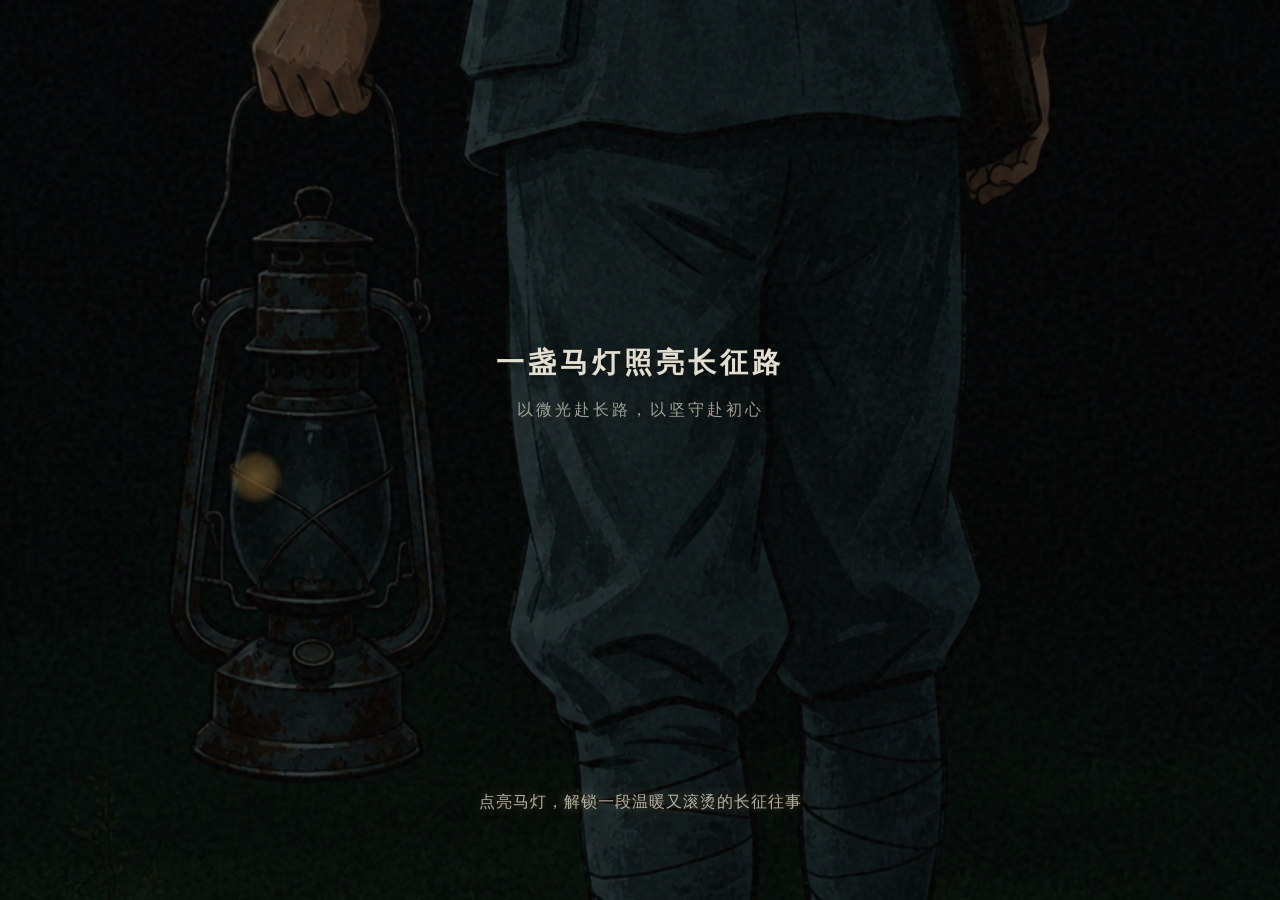
==== index.html @ 795fe8a6 "Update index.html" ====
<!DOCTYPE html>
<html lang="zh-CN">
<head>
    <meta charset="UTF-8">
    <meta name="viewport" content="width=device-width, initial-scale=1.0, maximum-scale=1.0, user-scalable=no">
    <title>一盏马灯照亮长征路</title>
    <link rel="stylesheet" href="css/base.css">
    <link rel="stylesheet" href="css/scene1.css">
    <link rel="stylesheet" href="css/scene2.css">
    <link rel="stylesheet" href="css/scene3.css">
    <link rel="stylesheet" href="css/scene4.css">
    <link rel="stylesheet" href="css/scene5.css">
    <link rel="stylesheet" href="css/scene6.css">
    <link rel="stylesheet" href="css/scene7.css">
    <link rel="stylesheet" href="css/scene8.css">
</head>
<body>
    <div class="texture-overlay"></div>

    <!-- 背景音乐：从第二幕到第七幕 -->
    <audio id="bgm" loop preload="auto">
        <source src="assets/audio/bgm.mp3" type="audio/mpeg">
    </audio>

    <!-- 第一幕：封面 -->
    <div id="scene1" class="scene">
        <div class="text-content">
            <h1 class="main-title">一盏马灯照亮长征路</h1>
            <p class="sub-title">以微光赴长路，以坚守赴初心</p>
        </div>
        <div id="hit-area">
            <div class="lantern-core"></div>
            <div class="glow-effect"></div>
        </div>
        <div class="bottom-area">
            <p class="hint-text">点亮马灯，解锁一段温暖又滚烫的长征往事</p>
            <div id="progress-container">
                <div id="progress-bar"></div>
            </div>
        </div>
        <div class="swipe-hint" id="swipe-1">👆 上滑继续</div>
    </div>
    
    <!-- 第二幕：绝境征途 -->
    <div id="scene2" class="scene">
        <div id="dark-overlay"></div>
        <div id="bg-image-container"></div>
        <canvas id="fog-canvas"></canvas>
        <canvas id="water-drops"></canvas>
        
        <div id="text-content">
            <p class="text-line" data-delay="0">八十多年前，我行走在长征路上。</p>
            <p class="text-line" data-delay="800">脚下没有平坦大道，眼前没有明亮灯火，只有无边黑夜、刺骨寒风，还有藏在暗处的沼泽与泥泞。</p>
            <p class="text-line" data-delay="1600">黑夜于我而言，不只是漆黑，更是步步未知的生死考验。</p>
            <p class="text-line" data-delay="2400">我不是什么传奇英雄，只是心怀信仰的普通年轻战士，</p>
            <p class="text-line" data-delay="3200">而照亮我和同伴前路的，只有手里这盏锈迹斑斑的小小马灯。</p>
        </div>
        
        <div id="guide-text">👆 轻扫拨开浓雾，探寻未知前路</div>
        
        <div id="dialogue-box">
            <div>草地处处藏险，多探明一寸前路，队伍便多一分平安。</div>
        </div>
        
        <div id="fog-progress"><div id="fog-progress-bar"></div></div>
        <div id="clear-percent">已探明: 0%</div>
        <div class="swipe-hint" id="swipe-2">👆 上滑继续征途</div>
    </div>
    
    <!-- 第三幕：风雨护灯 -->
    <div id="scene3" class="scene">
        <div id="bg-3-1" class="bg-image-scene3"></div>
        <canvas id="water-drops-scene3"></canvas>
        
        <div id="text-content-3">
            <p class="content-text-3">
                雨倾盆，泥水漫路，夜色漆黑无光。战友皆身心俱疲，我俯身紧护马灯。油灯老旧、煤油稀缺，一旦灯火熄灭，队伍便会困于暗夜泥泞。寒风刺骨，身心承压，唯有守住微光，方能继续前行。
            </p>
        </div>
        
        <div id="dialogue-quote-3">
            <p class="quote-text-3">风再大、雨再冷，只要马灯不灭，我们的心就不能乱、脚步就不能停。</p>
        </div>
        
        <div id="hint-text-3">放平手机，保持平稳</div>
        <div class="swipe-hint" id="swipe-3">👆 上滑翻页</div>
    </div>
    
    <!-- 第四幕：托举马灯 -->
    <div id="scene4" class="scene">
        <div id="bg-container-4">
            <div id="bg-4-1" class="bg-image-4"></div>
            <div id="bg-4-2" class="bg-image-4"></div>
            <div id="bg-4-3" class="bg-image-4"></div>
            <div id="bg-4-4" class="bg-image-4"></div>
        </div>

        <!-- 残余细雨层 - 承接第三幕 -->
        <div id="rain-container-4"></div>

        <!-- 马灯拖拽区域 -->
        <div id="lantern-drag-area">
            <div id="lantern-4">
                <div class="lantern-core-4"></div>
                <div class="lantern-glow-4"></div>
            </div>
        </div>

        <!-- 竖向进度条 -->
        <div id="progress-container-4">
            <div id="progress-fill-4"></div>
        </div>

        <div id="guide-text-4">向上拖动马灯，奋力托举微光</div>

        <div id="dialogue-box-4">
            <div>守住灯火，便是守住前行的希望。</div>
        </div>
        <div class="swipe-hint" id="swipe-4">👆 上滑继续</div>
    </div>
    
    <!-- 第五幕：对话场景 -->
    <div id="scene5" class="scene">
        <div id="bg-layer-5"></div>
        <div id="bg-layer-5-after"></div>
        <div id="click-hint-5">点击继续对话</div>
        
        <div id="dialogue-area-1" class="dialogue-bubble right">
            <div class="bubble-text">"我实在走不动了，你们别管我，先走吧……"</div>
        </div>
        <div id="dialogue-area-1b" class="dialogue-bubble left">
            <div class="bubble-text">"别瞎说，我们是战友，哪能丢下你！"</div>
        </div>
        <div id="dialogue-area-2" class="dialogue-bubble right">
            <div class="bubble-text">"我这身子，怕是撑不到天亮了……"</div>
        </div>
        <div id="dialogue-area-2b" class="dialogue-bubble left">
            <div class="bubble-text">"有我在，灯还亮着，咱们一起走，绝不落下你！"</div>
        </div>
        <div class="swipe-hint" id="swipe-5">👆 上滑继续</div>
    </div>
    
    <!-- 第六幕：陀螺仪寻路 -->
    <div id="scene6" class="scene">
        <!-- 左右岔路背景层 -->
        <!-- 初始显示 6-1.png -->
        <div id="bg-6-initial" class="bg-image-6"></div>
        <!-- 向左倾斜显示 6-3.png -->
        <div id="bg-6-left" class="bg-image-6"></div>
        <!-- 向右倾斜显示 6-2.png -->
        <div id="bg-6-right" class="bg-image-6"></div>
        <!-- 路线确认后自动播放 6-4.png 6-5.png 6-6.png -->
        <div id="bg-6-seq1" class="bg-image-6"></div>
        <div id="bg-6-seq2" class="bg-image-6"></div>
        <div id="bg-6-seq3" class="bg-image-6"></div>

        <!-- 手部马灯联动单元：1111.png -->
        <div class="hand-lantern-6" id="hand-lantern-6">
            <img src="assets/images/1111.png" alt="手部马灯" class="hand-lantern-img-6">
        </div>

        <!-- 多层迷雾遮罩 - 左右不同浓度 -->
        <div id="fog-left"></div>
        <div id="fog-right"></div>
        <div id="fog-center"></div>

        <!-- 方向指示器 -->
        <div id="direction-indicator">
            <div class="direction-arrow">→</div>
            <div class="direction-text">向右探寻</div>
        </div>

        <!-- 状态提示 -->
        <div id="gyro-status">
            <div class="status-text">左右倾斜手机探寻前路</div>
        </div>

        <!-- 引导提示 -->
        <div id="gyro-guide">
            <div class="guide-hint">左右倾斜手机寻找正确道路</div>
        </div>

        <!-- 台词弹窗 -->
        <div id="dialogue-box-6">
            <div class="dialogue-text-6">一步一痕踏泥泞，终见微光破长夜。</div>
        </div>
        <div class="swipe-hint" id="swipe-6">👆 上滑继续</div>
    </div>
    
    <!-- 第七幕：灯火相传 -->
    <div id="scene7" class="scene">
        <div id="bg-7-1" class="bg-image-7"></div>
        <div id="bg-7-2" class="bg-image-7"></div>
        <div id="bg-7-3" class="bg-image-7"></div>
        <div id="lantern-glow-7"></div>
        <div id="click-area-7"></div>
        <div id="click-hint-7">点击屏幕，点燃传承之火</div>
        
        <div id="dialogue-box-7">
            <div class="dialogue-text-7">一盏马灯，照亮了来时的路；<br>万千灯火，正照亮我们前行的方向。</div>
        </div>
    </div>
    
    <!-- 第八幕：马灯人设盲盒 -->
    <div id="scene8" class="scene">
        <div class="bg-image-8"></div>
        <div class="bg-overlay-8"></div>
        
        <div class="glass-modal active" id="introModal">
            <div class="glass-content">
                <div class="intro-icon">
                    <img src="assets/images/8-11.png" alt="马灯">
                </div>
                <div class="glass-title">马灯人设解锁</div>
                <div class="glass-divider"></div>
                <div class="glass-desc">
                    穿越百年时光，寻找你的长征精神化身<br>
                    每一盏马灯，都照亮一种独特的人格光芒
                </div>
                <button class="blindbox-btn" onclick="openBlindbox()">
                    开启我的马灯人设盲盒
                </button>
            </div>
        </div>
        
        <div class="loading-overlay-8" id="loadingOverlay">
            <div class="loading-sketch">
                <img src="assets/images/2.png" alt="马灯">
            </div>
            <div class="loading-text">正在寻找你的精神化身...</div>
        </div>
        
        <div class="result-modal" id="resultModal">
            <button class="close-result" onclick="closeResult()">×</button>
            <div class="result-content">
                <div class="character-avatar" id="characterAvatar"><img src="" alt="人设"></div>
                <div class="poster-card" id="posterCard">
                    <div class="poster-header">
                        <div class="poster-title">我的马灯人设</div>
                    </div>
                    <div class="poster-body">
                        <div class="character-name" id="characterName">-</div>
                        <div class="character-slogan" id="characterSlogan">-</div>
                    </div>
                    <div class="poster-footer">
                        <button class="action-btn save-btn" onclick="savePoster()">保存海报</button>
                        <button class="action-btn share-btn" onclick="sharePoster()">分享好友</button>
                    </div>
                    <div style="padding: 12px 24px 20px; background: rgba(0,0,0,0.3); border-top: 1px solid rgba(255,215,0,0.1);">
                        <button class="action-btn" style="width:100%; background: transparent; color: rgba(255,215,0,0.7); border: 1px solid rgba(255,215,0,0.2); padding: 12px; font-size: 13px;" onclick="openMatch()">互换身份 · 组队匹配</button>
                    </div>
                </div>
            </div>
        </div>
        
        <!-- 互换身份/组队匹配弹窗 -->
        <div class="match-modal" id="matchModal">
            <button class="match-close" onclick="closeMatch()">×</button>
            <div class="match-content">
                <div class="match-title">互换身份 · 组队匹配</div>
                <div class="match-subtitle">看看你和好友能组成怎样的长征搭档</div>
                <div class="match-avatars">
                    <div class="match-avatar-item">
                        <img id="matchAvatarMe" src="" alt="我">
                        <div class="match-avatar-label" id="matchNameMe">-</div>
                    </div>
                    <div class="match-vs">&</div>
                    <div class="match-avatar-item">
                        <img id="matchAvatarFriend" src="" alt="好友">
                        <div class="match-avatar-label" id="matchNameFriend">-</div>
                    </div>
                </div>
                <div class="match-result-text" id="matchResultText">-</div>
                <div class="match-actions">
                    <button class="match-btn match-reroll-btn" onclick="rerollMatch()">换一个队友</button>
                    <button class="match-btn match-share-btn" onclick="shareMatch()">分享组队</button>
                </div>
            </div>
        </div>
        
        <div class="poster-preview-modal" id="posterPreview">
            <canvas id="posterCanvas" width="750" height="1334"></canvas>
            <div class="poster-actions">
                <button class="poster-action-btn poster-close-btn" onclick="closePosterPreview()">关闭</button>
                <button class="poster-action-btn poster-download-btn" onclick="downloadPoster()">保存图片</button>
            </div>
        </div>
        
        <div class="toast-8" id="toast8"></div>
    </div>

    <script src="js/progress.js"></script>
    <script src="js/scene1.js"></script>
    <script src="js/scene2.js"></script>
    <script src="js/scene3.js"></script>
    <script src="js/scene4.js"></script>
    <script src="js/scene5.js"></script>
    <script src="js/scene6.js"></script>
    <script src="js/scene7.js"></script>
    <script src="js/scene8.js"></script>
    <script src="js/app.js"></script>
</body>
</html>
---- css/base.css ----
* { margin: 0; padding: 0; box-sizing: border-box; -webkit-tap-highlight-color: transparent; }
html, body { width: 100%; height: 100%; overflow: hidden; }
body { font-family: "PingFang SC", "Microsoft YaHei", "Songti SC", "SimSun", serif; background: #0a0a12; }

.scene {
    position: absolute; top: 0; left: 0; width: 100%; height: 100%;
    opacity: 0; pointer-events: none; transition: opacity 0.8s ease;
}
.scene.active { opacity: 1; pointer-events: auto; }

/* 通用上滑提示 */
.swipe-hint {
    position: absolute; bottom: 5%; left: 50%; transform: translateX(-50%);
    color: rgba(220, 215, 200, 0.85); font-size: 15px; z-index: 80;
    white-space: nowrap; opacity: 0; display: none;
    font-weight: 500; letter-spacing: 1px;
    text-shadow: 0 0 12px rgba(255, 200, 100, 0.3);
}
.swipe-hint.show { display: block; animation: swipePulse 2s ease-in-out infinite; }
@keyframes swipePulse {
    0%, 100% { opacity: 0.6; transform: translateX(-50%) translateY(0); }
    50% { opacity: 1; transform: translateX(-50%) translateY(-6px); }
}

/* 肌理遮罩 */
.texture-overlay {
    position: fixed; top: 0; left: 0; width: 100%; height: 100%;
    pointer-events: none; z-index: 100; opacity: 0.06;
    background-image: url("data:image/svg+xml,%3Csvg viewBox='0 0 200 200' xmlns='http://www.w3.org/2000/svg'%3E%3Cfilter id='noiseFilter'%3E%3CfeTurbulence type='fractalNoise' baseFrequency='0.65' numOctaves='3' stitchTiles='stitch'/%3E%3C/filter%3E%3Crect width='100%25' height='100%25' filter='url(%23noiseFilter)'/%3E%3C/svg%3E");
}
---- css/scene1.css ----
#scene1 {
    background: url("../assets/images/1.png") center center / cover no-repeat;
    display: flex; flex-direction: column;
    align-items: center; justify-content: center;
    transition: opacity 0.5s ease, background 1.5s ease;
}
#scene1.lit-up { background: url("../assets/images/2.png") center center / cover no-repeat; }

#scene1 .text-content {
    position: relative; z-index: 20; text-align: center; margin-top: -15vh;
    transition: color 1.5s ease;
    pointer-events: none;
}
#scene1 .main-title {
    font-size: 28px; font-weight: bold; letter-spacing: 4px; margin-bottom: 18px;
    color: rgba(240, 235, 220, 0.95);
    text-shadow: 0 2px 10px rgba(0,0,0,0.6);
}
#scene1 .sub-title {
    font-size: 16px; font-weight: normal; letter-spacing: 3px;
    color: rgba(200, 195, 180, 0.8);
    transition: color 1.5s ease;
}

#hit-area {
    position: absolute; left: 20%; top: 53%; transform: translate(-50%, -50%);
    width: 200px; height: 200px; z-index: 25; cursor: pointer;
    pointer-events: auto;
}

/* 长按位置呼吸灯提示 */
#hit-area::before {
    content: ''; position: absolute; top: 50%; left: 50%;
    transform: translate(-50%, -50%);
    width: 55px; height: 55px; border-radius: 50%;
    background: radial-gradient(circle, rgba(255, 200, 100, 0.35) 0%, rgba(255, 180, 80, 0.2) 50%, transparent 70%);
    animation: hintBreath 2.5s ease-in-out infinite;
    pointer-events: none;
}
@keyframes hintBreath {
    0%, 100% { transform: translate(-50%, -50%) scale(1); opacity: 0.5; }
    50% { transform: translate(-50%, -50%) scale(1.3); opacity: 0.85; }
}

.glow-effect {
    position: absolute; top: 50%; left: 50%; transform: translate(-50%, -50%);
    width: 10px; height: 10px; border-radius: 50%;
    background: radial-gradient(circle, rgba(255, 200, 100, 0.8) 0%, rgba(255, 150, 50, 0) 70%);
    opacity: 0; pointer-events: none; z-index: 9;
    transition: all 1.5s ease-out;
}
#hit-area.active .glow-effect { width: 800px; height: 800px; opacity: 0.6; }

#scene1 .bottom-area {
    position: absolute; bottom: 8%; width: 100%; text-align: center; z-index: 20;
    pointer-events: none;
}
#scene1 .hint-text {
    font-size: 16px; color: rgba(220, 215, 200, 0.8); margin-bottom: 12px; letter-spacing: 1px;
    animation: pulse-hint 2.5s ease-in-out infinite;
    font-weight: 500;
    text-shadow: 0 0 12px rgba(255, 200, 100, 0.3);
}
@keyframes pulse-hint { 0%, 100% { opacity: 0.5; } 50% { opacity: 1; } }

#progress-container {
    width: 140px; height: 3px; background: rgba(255,255,255,0.1);
    margin: 0 auto; border-radius: 2px; overflow: hidden; opacity: 0;
    transition: opacity 0.3s;
}
#progress-bar {
    width: 0%; height: 100%; background: linear-gradient(90deg, #ffaa55, #ffcc77);
    box-shadow: 0 0 8px rgba(255, 170, 85, 0.6);
    transition: width 0.1s linear;
}
---- css/scene2.css ----
#scene2 { background: #0d0d15; z-index: 2; }

#dark-overlay {
    position: absolute; top: 0; left: 0; width: 100%; height: 100%;
    background: linear-gradient(180deg,
        rgba(10, 10, 20, 0.9) 0%,
        rgba(20, 25, 35, 0.95) 50%,
        rgba(15, 20, 30, 0.98) 100%);
    pointer-events: none; z-index: 10;
    transition: opacity 2.5s ease;
}
#dark-overlay.cleared { opacity: 0.25; }

#bg-image-container {
    position: absolute; top: 0; left: 0; width: 100%; height: 100%; z-index: 1;
    opacity: 0; transition: opacity 2s ease;
    background: url('../assets/images/3.png') center center / cover no-repeat;
}
#bg-image-container.visible { opacity: 1; }

#fog-canvas {
    position: absolute; top: 0; left: 0; width: 100%; height: 100%; z-index: 15;
    cursor: pointer;
}

#water-drops {
    position: absolute; top: 0; left: 0; width: 100%; height: 100%; z-index: 16;
    pointer-events: none; opacity: 0.65;
}

.wipe-glow {
    position: absolute; pointer-events: none; z-index: 17; border-radius: 50%;
    background: radial-gradient(circle, rgba(255, 240, 200, 0.4) 0%, rgba(255, 220, 150, 0.2) 40%, transparent 70%);
    animation: glowFade 0.8s ease forwards;
}
@keyframes glowFade { 0% { opacity: 1; transform: scale(1); } 100% { opacity: 0; transform: scale(1.5); } }

#text-content {
    position: absolute; top: 8%; left: 6%; right: 6%; z-index: 30;
    color: rgba(240, 235, 220, 0.95); pointer-events: none; opacity: 0;
    transition: opacity 0.5s ease;
}
#text-content.visible { opacity: 1; }

.text-line {
    font-size: 15px; line-height: 2; margin-bottom: 14px;
    opacity: 0; transform: translateY(25px); text-align: justify;
    color: rgba(240, 235, 220, 0.95);
}
.text-line.show { animation: textFadeIn 0.8s ease forwards; }
@keyframes textFadeIn { to { opacity: 1; transform: translateY(0); } }

#guide-text {
    position: absolute; bottom: 20%; left: 50%; transform: translateX(-50%);
    color: rgba(220, 215, 200, 0.85); font-size: 16px; z-index: 35;
    white-space: nowrap; opacity: 0;
    font-weight: 500; letter-spacing: 1px;
    text-shadow: 0 0 12px rgba(255, 200, 100, 0.3);
}
#guide-text.show { animation: guideFadeIn 0.8s ease forwards, guidePulse 2.5s ease-in-out infinite 1s; }
@keyframes guideFadeIn { to { opacity: 1; } }
@keyframes guidePulse { 0%, 100% { opacity: 0.6; } 50% { opacity: 1; } }

#dialogue-box {
    position: absolute; bottom: 28%; left: 50%; transform: translateX(-50%) scale(0);
    background: rgba(20, 25, 35, 0.9); border: 1px solid rgba(160, 150, 130, 0.25);
    border-radius: 14px; padding: 16px 20px; max-width: 85%;
    color: rgba(240, 235, 220, 0.95); font-size: 15px; line-height: 1.9;
    z-index: 40; opacity: 0;
    box-shadow: 0 4px 20px rgba(0, 0, 0, 0.5); backdrop-filter: blur(6px);
}
#dialogue-box.show { animation: dialoguePop 0.5s ease forwards; }
@keyframes dialoguePop { 0% { opacity: 0; transform: translateX(-50%) scale(0.9); } 100% { opacity: 1; transform: translateX(-50%) scale(1); } }
#dialogue-box::before {
    content: ''; position: absolute; bottom: -10px; left: 50%; transform: translateX(-50%);
    border-width: 10px 10px 0; border-style: solid;
    border-color: rgba(20, 25, 35, 0.9) transparent transparent;
}

#fog-progress {
    position: absolute; top: 20px; right: 20px; width: 60px; height: 4px;
    background: rgba(100, 100, 110, 0.3); border-radius: 2px; z-index: 35; opacity: 0;
}
#fog-progress.show { animation: progressFadeIn 0.5s ease forwards; }
@keyframes progressFadeIn { to { opacity: 1; } }
#fog-progress-bar {
    height: 100%; width: 0%;
    background: linear-gradient(90deg, rgba(180, 160, 120, 0.8), rgba(200, 180, 140, 0.9));
    border-radius: 2px; transition: width 0.2s ease;
}

#clear-percent {
    position: absolute; top: 32px; right: 20px;
    color: rgba(200, 195, 180, 0.5); font-size: 12px; z-index: 35; opacity: 0;
}
#clear-percent.show { opacity: 1; }
---- css/scene3.css ----
#scene3 { background: #0a0a12; }

.bg-image-scene3 {
    position: absolute; top: 0; left: 0; width: 100%; height: 100%;
    background-size: cover; background-position: center; opacity: 0;
    transition: opacity 1.5s ease;
}
#bg-3-1 { background-image: url('../assets/images/3-1.png'); opacity: 1; }

/* 雨滴Canvas铺满全屏 */
#water-drops-scene3 {
    position: absolute; top: 0; left: 0; width: 100%; height: 100%;
    z-index: 15; pointer-events: none;
}

#text-content-3 {
    position: absolute; top: 10%; left: 6%; right: 6%; z-index: 30; opacity: 0;
    transition: opacity 1s ease;
}
#text-content-3.show { opacity: 1; }

.content-text-3 {
    color: rgba(240, 235, 220, 0.95); font-size: 15px;
    line-height: 2; letter-spacing: 1px; text-align: justify;
}

#dialogue-quote-3 {
    position: absolute; bottom: 20%; left: 50%; transform: translateX(-50%);
    background: rgba(25, 28, 40, 0.92); border: 1px solid rgba(200, 180, 140, 0.25);
    border-radius: 18px; padding: 20px 28px; max-width: 85%; z-index: 35;
    opacity: 0; text-align: center; transition: opacity 0.8s ease;
    backdrop-filter: blur(6px);
}
#dialogue-quote-3.show { opacity: 1; }

.quote-text-3 {
    color: rgba(240, 235, 220, 0.95); font-size: 15px;
    line-height: 1.9; letter-spacing: 1px;
}

#hint-text-3 {
    position: absolute; bottom: 8%; left: 50%; transform: translateX(-50%);
    color: rgba(220, 215, 200, 0.85); font-size: 16px; z-index: 40;
    white-space: nowrap; animation: hintBreathe 2.5s ease-in-out infinite;
    font-weight: 500; letter-spacing: 1px;
    text-shadow: 0 0 12px rgba(255, 200, 100, 0.3);
}
@keyframes hintBreathe { 0%, 100% { opacity: 0.6; } 50% { opacity: 1; } }

.shake { animation: shakeIntense 0.1s ease-in-out infinite; }
.shake-moderate { animation: shakeModerate 0.15s ease-in-out infinite; }
.shake-light { animation: shakeLight 0.2s ease-in-out infinite; }

@keyframes shakeIntense {
    0%, 100% { transform: translate(3px, 2px) rotate(0.5deg); }
    25% { transform: translate(-3px, -2px) rotate(-0.5deg); }
    50% { transform: translate(2px, -3px) rotate(0.3deg); }
    75% { transform: translate(-2px, 3px) rotate(-0.3deg); }
}
@keyframes shakeModerate {
    0%, 100% { transform: translate(1.5px, 1px) rotate(0.3deg); }
    50% { transform: translate(-1.5px, -1px) rotate(-0.3deg); }
}
@keyframes shakeLight {
    0%, 100% { transform: translate(0.5px, 0.3px) rotate(0.1deg); }
    50% { transform: translate(-0.5px, -0.3px) rotate(-0.1deg); }
}
---- css/scene4.css ----
/* ==================== 第四幕：托举马灯 ==================== */
#scene4 { background: #0a0a12; overflow: hidden; }

#bg-container-4 {
    position: absolute; top: 0; left: 0; width: 100%; height: 100%; z-index: 0;
}

.bg-image-4 {
    position: absolute; top: 0; left: 0; width: 100%; height: 100%;
    background-size: cover; background-position: center; opacity: 0;
    transition: opacity 0.8s ease;
}
#bg-4-1 { background-image: url('../assets/images/4-1.png'); opacity: 1; }
#bg-4-2 { background-image: url('../assets/images/4-2.png'); }
#bg-4-3 { background-image: url('../assets/images/4-3.png'); }
#bg-4-4 { background-image: url('../assets/images/4-4.png'); }

/* 零星细雨 - 承接第三幕 */
#rain-container-4 {
    position: absolute; top: -30%; left: -30%; width: 160%; height: 160%;
    z-index: 5; pointer-events: none; overflow: hidden;
    opacity: 0.4;
    transition: opacity 1s ease;
}
#rain-container-4.cleared { opacity: 0; }

.rain-drop-4 {
    position: absolute; width: 1.5px;
    background: linear-gradient(to bottom, transparent, rgba(174, 194, 224, 0.4));
    border-radius: 1px;
    animation: rainFall4 linear infinite;
}
@keyframes rainFall4 {
    0% { transform: translateY(-100px) translateX(-20px); opacity: 0; }
    10% { opacity: 0.4; }
    90% { opacity: 0.4; }
    100% { transform: translateY(100vh) translateX(50px); opacity: 0; }
}

/* 马灯拖拽交互区域 */
#lantern-drag-area {
    position: absolute; left: 50%; bottom: 28%;
    transform: translateX(-50%);
    width: 140px; height: 220px; z-index: 25; cursor: grab;
    touch-action: none;
}
#lantern-drag-area:active { cursor: grabbing; }

/* 马灯元素 - 初始下沉状态模拟负重疲惫 */
#lantern-4 {
    position: absolute; left: 50%; bottom: 0;
    transform: translateX(-50%) translateY(10px);
    width: 80px; height: 120px; z-index: 26;
    transition: transform 0.08s linear;
    /* 下沉呼吸动画 - 模拟负重 */
    animation: lanternSway 2.5s ease-in-out infinite;
}
@keyframes lanternSway {
    0%, 100% { transform: translateX(-50%) translateY(10px); }
    50% { transform: translateX(-50%) translateY(6px); }
}
#lantern-4.lift {
    animation: none;
}

/* 马灯核心光源 - 静态 */
.lantern-core-4 {
    position: absolute; top: 30%; left: 50%; transform: translateX(-50%);
    width: 40px; height: 50px;
    background: radial-gradient(ellipse at center,
        rgba(255, 200, 100, 0.35) 0%, rgba(255, 180, 80, 0.2) 40%, transparent 70%);
    border-radius: 50%;
}

/* 马灯光晕 - 拖拽时显示 */
.lantern-glow-4 {
    position: absolute; top: 20%; left: 50%; transform: translateX(-50%);
    width: 80px; height: 100px;
    background: radial-gradient(ellipse at center,
        rgba(255, 200, 100, 0.6) 0%, rgba(255, 180, 80, 0.3) 30%, transparent 60%);
    border-radius: 50%;
    opacity: 0;
    transition: opacity 0.3s ease;
    pointer-events: none;
}
#lantern-4.lift .lantern-glow-4 {
    opacity: 1;
}

/* 竖向进度条 */
#progress-container-4 {
    position: absolute; right: 8%; top: 50%; transform: translateY(-50%);
    width: 6px; height: 160px; z-index: 35; opacity: 0;
    transition: opacity 0.5s ease;
    background: rgba(80, 80, 90, 0.25);
    border-radius: 3px;
}
#progress-container-4.show { opacity: 1; }

#progress-fill-4 {
    position: absolute; bottom: 0; left: 0;
    width: 100%; height: 0%;
    background: linear-gradient(to top, rgba(200, 180, 120, 0.7), rgba(255, 220, 150, 0.95));
    border-radius: 3px;
    transition: height 0.08s linear;
    box-shadow: 0 0 8px rgba(255, 200, 100, 0.3);
}

/* 引导文案 */
#guide-text-4 {
    position: absolute; bottom: 8%; left: 50%; transform: translateX(-50%);
    color: rgba(220, 215, 200, 0.85); font-size: 16px; z-index: 35;
    white-space: nowrap; opacity: 0;
    transition: opacity 0.5s ease;
    font-weight: 500; letter-spacing: 1px;
    text-shadow: 0 0 12px rgba(255, 200, 100, 0.3);
}
#guide-text-4.show { opacity: 1; animation: breatheGuide 2.5s ease-in-out infinite; }
@keyframes breatheGuide { 0%, 100% { opacity: 0.6; } 50% { opacity: 1; } }

/* 台词弹窗 */
#dialogue-box-4 {
    position: absolute; bottom: 22%; left: 50%; transform: translateX(-50%) scale(0);
    background: rgba(25, 28, 38, 0.92); border: 1px solid rgba(160, 150, 130, 0.25);
    border-radius: 14px; padding: 16px 20px; max-width: 85%;
    color: rgba(240, 235, 220, 0.95); font-size: 15px; line-height: 1.8;
    z-index: 40; opacity: 0; backdrop-filter: blur(6px);
}
#dialogue-box-4.show { animation: dialoguePop4 0.6s ease forwards; }
@keyframes dialoguePop4 {
    0% { opacity: 0; transform: translateX(-50%) scale(0.8); }
    100% { opacity: 1; transform: translateX(-50%) scale(1); }
}
#dialogue-box-4::before {
    content: ''; position: absolute; bottom: -10px; left: 50%; transform: translateX(-50%);
    border-width: 10px 10px 0; border-style: solid;
    border-color: rgba(25, 28, 38, 0.92) transparent transparent;
}
---- css/scene5.css ----
#scene5 { background: #060610; }

#bg-layer-5 {
    position: absolute; top: 0; left: 0; width: 100%; height: 100%;
    background: url("../assets/images/5.png") center center / cover no-repeat;
    z-index: 1; transition: opacity 2s ease;
}

#bg-layer-5-after {
    position: absolute; top: 0; left: 0; width: 100%; height: 100%;
    background: url("../assets/images/6.png") center center / cover no-repeat;
    z-index: 2; opacity: 0; transition: opacity 2s ease;
}

.dialogue-bubble {
    position: absolute; bottom: 26%;
    background: rgba(15, 18, 28, 0.92);
    border: 1px solid rgba(140, 130, 110, 0.25);
    border-radius: 14px; padding: 14px 18px;
    max-width: 75%; width: 75%; z-index: 30;
    opacity: 0; pointer-events: none; transform: scale(0);
    backdrop-filter: blur(4px);
}

.dialogue-bubble.right { right: 5%; left: auto; transform-origin: right center; }
.dialogue-bubble.right.show { animation: bubblePopRight 0.5s ease forwards; }
.dialogue-bubble.right.hide { animation: bubbleFadeRight 0.4s ease forwards; }

.dialogue-bubble.left { left: 5%; right: auto; transform-origin: left center; }
.dialogue-bubble.left.show { animation: bubblePopLeft 0.5s ease forwards; }
.dialogue-bubble.left.hide { animation: bubbleFadeLeft 0.4s ease forwards; }

@keyframes bubblePopRight { 0% { opacity: 0; transform: scale(0.85); } 100% { opacity: 1; transform: scale(1); } }
@keyframes bubbleFadeRight { 0% { opacity: 1; transform: scale(1); } 100% { opacity: 0; transform: scale(0.9); } }
@keyframes bubblePopLeft { 0% { opacity: 0; transform: scale(0.85); } 100% { opacity: 1; transform: scale(1); } }
@keyframes bubbleFadeLeft { 0% { opacity: 1; transform: scale(1); } 100% { opacity: 0; transform: scale(0.9); } }

.bubble-text { color: rgba(240, 235, 220, 0.95); font-size: 15px; line-height: 1.7; }

#click-hint-5 {
    position: absolute; bottom: 14%; left: 50%; transform: translateX(-50%);
    color: rgba(220, 215, 200, 0.85); font-size: 16px; z-index: 35;
    white-space: nowrap; opacity: 0; pointer-events: none;
    font-weight: 500; letter-spacing: 1px;
    text-shadow: 0 0 12px rgba(255, 200, 100, 0.3);
}
#click-hint-5.show { opacity: 1; animation: breatheHint 2.5s ease-in-out infinite; }
@keyframes breatheHint { 0%, 100% { opacity: 0.6; } 50% { opacity: 1; } }
---- css/scene6.css ----
/* ==================== 第六幕：陀螺仪寻路 ==================== */
#scene6 { background: #050510; overflow: hidden; }

/* 左右岔路背景层 */
.bg-image-6 {
    position: absolute; top: 0; left: 0; width: 100%; height: 100%;
    background-size: cover; background-position: center;
    opacity: 0; transition: opacity 1.5s ease;
}
/* 初始显示 6-1.png */
#bg-6-initial { background-image: url('../assets/images/6-1.png'); opacity: 1; }
/* 向右倾斜显示 6-2.png */
#bg-6-right { background-image: url('../assets/images/6-2.png'); }
/* 向左倾斜显示 6-3.png */
#bg-6-left { background-image: url('../assets/images/6-3.png'); }
/* 路线确认后自动播放 6-4.png 6-5.png 6-6.png */
#bg-6-seq1 { background-image: url('../assets/images/6-4.png'); }
#bg-6-seq2 { background-image: url('../assets/images/6-5.png'); }
#bg-6-seq3 { background-image: url('../assets/images/6-6.png'); }

/* 多层迷雾遮罩 - 不同浓度 */
#fog-left, #fog-right, #fog-center {
    position: absolute; top: 0; left: 0; width: 100%; height: 100%;
    pointer-events: none; transition: all 1.2s ease;
}

/* 左侧迷雾 - 初始较浓，正确选择后消散 */
#fog-left {
    background: radial-gradient(ellipse at 30% 50%,
        rgba(20, 25, 40, 0.576) 0%,
        rgba(15, 20, 35, 0.512) 30%,
        rgba(25, 30, 45, 0.336) 60%,
        transparent 85%);
    z-index: 15;
}
#fog-left.clear {
    opacity: 0;
    transform: translateX(-20px);
}

/* 右侧迷雾 - 初始较浓，选择后加厚锁定 */
#fog-right {
    background: radial-gradient(ellipse at 70% 50%,
        rgba(20, 25, 40, 0.576) 0%,
        rgba(15, 20, 35, 0.512) 30%,
        rgba(25, 30, 45, 0.336) 60%,
        transparent 85%);
    z-index: 15;
}
#fog-right.thicken {
    background: radial-gradient(ellipse at 70% 50%,
        rgba(10, 15, 25, 0.784) 0%,
        rgba(8, 12, 22, 0.76) 25%,
        rgba(15, 20, 35, 0.72) 55%,
        rgba(20, 25, 40, 0.56) 80%);
    opacity: 1;
}

/* 中央迷雾 - 基础遮罩 */
#fog-center {
    background: radial-gradient(ellipse at 50% 50%,
        rgba(15, 20, 30, 0.48) 0%,
        rgba(20, 25, 40, 0.336) 40%,
        rgba(25, 30, 45, 0.2) 70%,
        transparent 100%);
    z-index: 14;
}

/* 夜色蒙版已删除 */

/* 方向指示器 */
#direction-indicator {
    position: absolute; top: 25%; left: 50%;
    transform: translateX(-50%) translateY(-20px);
    display: flex; flex-direction: column; align-items: center;
    gap: 8px; z-index: 40;
    opacity: 0;
    transition: all 0.5s ease;
    pointer-events: none;
}
#direction-indicator.show {
    opacity: 1;
    transform: translateX(-50%) translateY(0);
}
.direction-arrow {
    font-size: 36px; color: rgba(255, 200, 100, 0.8);
    animation: arrowPulse 1.5s ease-in-out infinite;
    text-shadow: 0 0 20px rgba(255, 180, 80, 0.5);
}
@keyframes arrowPulse {
    0%, 100% { transform: translateX(0); opacity: 0.6; }
    50% { transform: translateX(-10px); opacity: 1; }
}
.direction-text {
    font-size: 14px; color: rgba(200, 190, 170, 0.7);
    letter-spacing: 2px;
}

/* 状态提示 */
#gyro-status {
    position: absolute; top: 12%; left: 50%;
    transform: translateX(-50%);
    background: rgba(20, 22, 30, 0.8);
    border: 1px solid rgba(180, 160, 120, 0.2);
    border-radius: 20px;
    padding: 12px 24px;
    z-index: 40;
    opacity: 0;
    transition: all 0.5s ease;
}
#gyro-status.show { opacity: 1; }
#gyro-status.error {
    border-color: rgba(200, 100, 100, 0.4);
    background: rgba(40, 25, 25, 0.85);
}
.status-text {
    color: rgba(240, 235, 220, 0.9);
    font-size: 14px;
    letter-spacing: 1px;
}
#gyro-status.error .status-text {
    color: rgba(255, 180, 180, 0.9);
}

/* 引导提示 */
#gyro-guide {
    position: absolute; top: 50%; left: 50%;
    transform: translate(-50%, -50%);
    display: flex; flex-direction: column; align-items: center;
    gap: 16px; z-index: 45;
    opacity: 0;
    transition: opacity 0.8s ease;
}
#gyro-guide.show { opacity: 1; }
.guide-icon {
    font-size: 48px;
    animation: phoneTilt 2s ease-in-out infinite;
}
@keyframes phoneTilt {
    0%, 100% { transform: rotate(0deg); }
    25% { transform: rotate(-15deg); }
    75% { transform: rotate(15deg); }
}
.guide-hint {
    font-size: 16px;
    color: rgba(220, 215, 200, 0.9);
    text-align: center;
    line-height: 1.6;
    font-weight: 500;
    text-shadow: 0 0 12px rgba(255, 200, 100, 0.3);
}

/* 台词弹窗 */
#dialogue-box-6 {
    position: absolute; bottom: 20%; left: 50%;
    transform: translateX(-50%) scale(0.8);
    background: rgba(20, 22, 30, 0.95);
    border: 1px solid rgba(180, 160, 120, 0.3);
    border-radius: 16px;
    padding: 20px 28px;
    max-width: 85%;
    z-index: 50;
    opacity: 0;
    backdrop-filter: blur(8px);
    transition: all 0.6s cubic-bezier(0.34, 1.56, 0.64, 1);
}
#dialogue-box-6.show {
    opacity: 1;
    transform: translateX(-50%) scale(1);
}
#dialogue-box-6::before {
    content: ''; position: absolute; bottom: -10px; left: 50%;
    transform: translateX(-50%);
    border-width: 10px 10px 0;
    border-style: solid;
    border-color: rgba(20, 22, 30, 0.95) transparent transparent;
}
.dialogue-text-6 {
    color: rgba(240, 235, 220, 0.95);
    font-size: 15px;
    line-height: 1.9;
    letter-spacing: 1px;
    text-align: center;
}

/* 错误锁定提示 */
#lock-hint {
    position: absolute; top: 35%; left: 50%;
    transform: translateX(-50%);
    color: rgba(255, 150, 120, 0.8);
    font-size: 13px;
    letter-spacing: 1px;
    opacity: 0;
    transition: opacity 0.5s ease;
    z-index: 40;
}
#lock-hint.show { opacity: 1; }
---- css/scene7.css ----
#scene7 { background: #0a0a15; }

.bg-image-7 {
    position: absolute; top: 0; left: 0; width: 100%; height: 100%;
    background-size: cover; background-position: center; opacity: 0;
    transition: opacity 2s ease;
}
#bg-7-1 { background-image: url('../assets/images/7-1.png'); opacity: 1; }
#bg-7-2 { background-image: url('../assets/images/7-2.png'); }
#bg-7-3 { background-image: url('../assets/images/7-3.png'); }

#lantern-glow-7 {
    position: absolute; top: 50%; left: 50%; transform: translate(-50%, -50%);
    width: 400px; height: 400px;
    background: radial-gradient(ellipse at center,
        rgba(255, 200, 100, 0.16) 0%, rgba(255, 180, 80, 0.08) 30%,
        rgba(255, 160, 60, 0.04) 50%, transparent 70%);
    border-radius: 50%; z-index: 20;
    animation: lanternBreathe7 2.5s ease-in-out infinite;
    pointer-events: none;
}
@keyframes lanternBreathe7 {
    0%, 100% { opacity: 0.4; transform: translate(-50%, -50%) scale(0.9); }
    50% { opacity: 0.64; transform: translate(-50%, -50%) scale(1.1); }
}

#click-area-7 {
    position: absolute; top: 0; left: 0; width: 100%; height: 100%;
    z-index: 40; cursor: pointer;
}

#click-hint-7 {
    position: absolute; bottom: 12%; left: 50%; transform: translateX(-50%);
    color: rgba(220, 215, 200, 0.85); font-size: 16px; z-index: 50;
    white-space: nowrap; opacity: 0; animation: breatheHint7 2.5s ease-in-out infinite;
    font-weight: 500; letter-spacing: 1px;
    text-shadow: 0 0 12px rgba(255, 200, 100, 0.3);
}
#click-hint-7.show { opacity: 1; }
@keyframes breatheHint7 { 0%, 100% { opacity: 0.6; } 50% { opacity: 1; } }

#dialogue-box-7 {
    position: absolute; bottom: 24%; left: 50%; transform: translateX(-50%) scale(0);
    background: rgba(25, 28, 40, 0.92); border: 1px solid rgba(200, 180, 140, 0.25);
    border-radius: 18px; padding: 20px 28px; max-width: 85%; z-index: 60;
    opacity: 0; text-align: center; backdrop-filter: blur(6px);
}
#dialogue-box-7.show { animation: dialoguePop7 0.8s cubic-bezier(0.34, 1.56, 0.64, 1) forwards; }
@keyframes dialoguePop7 {
    0% { opacity: 0; transform: translateX(-50%) scale(0.7) translateY(30px); }
    100% { opacity: 1; transform: translateX(-50%) scale(1) translateY(0); }
}
#dialogue-box-7::before {
    content: ''; position: absolute; bottom: -12px; left: 50%; transform: translateX(-50%);
    border-width: 12px 12px 0; border-style: solid;
    border-color: rgba(25, 28, 40, 0.92) transparent transparent;
}

.dialogue-text-7 {
    color: rgba(240, 235, 220, 0.95); font-size: 15px;
    line-height: 2; letter-spacing: 1px;
}
---- css/scene8.css ----
/* ==================== 第八幕：马灯人设盲盒 ==================== */
#scene8 { background: #0a0a12; }

#scene8 .bg-image-8 {
    position: absolute; top: 0; left: 0; width: 100%; height: 100%;
    background: url("../assets/images/7-2.png") center center / cover no-repeat;
    z-index: 0;
}

#scene8 .bg-overlay-8 {
    position: absolute; top: 0; left: 0; width: 100%; height: 100%;
    background: rgba(0, 0, 0, 0.45);
    z-index: 1;
}

.glass-modal {
    position: fixed; top: 0; left: 0; width: 100%; height: 100%;
    background: rgba(0, 0, 0, 0.75);
    z-index: 100;
    display: flex; align-items: center; justify-content: center;
    opacity: 0; pointer-events: none;
    transition: opacity 0.4s ease;
}

.glass-modal.active { opacity: 1; pointer-events: auto; }

.glass-content {
    width: 88%; max-width: 360px;
    background: rgba(20, 20, 20, 0.8);
    border-radius: 16px;
    padding: 48px 32px;
    text-align: center;
    border: 1px solid rgba(255, 215, 0, 0.3);
    transform: scale(0.95) translateY(10px);
    transition: all 0.35s ease;
}

.glass-modal.active .glass-content { transform: scale(1) translateY(0); }

.intro-icon {
    width: 70px; height: 105px;
    margin: 0 auto 24px;
}

.intro-icon img {
    width: 100%; height: 100%;
    object-fit: contain;
}

.glass-title {
    font-size: 22px; font-weight: 600;
    color: #FFD700; margin-bottom: 20px;
    letter-spacing: 4px;
}

.glass-divider {
    width: 40px; height: 1px;
    background: rgba(255, 215, 0, 0.4);
    margin: 0 auto 24px;
}

.glass-desc {
    font-size: 14px; color: rgba(255, 255, 255, 0.6);
    margin-bottom: 40px; line-height: 2;
    letter-spacing: 1px;
}

.blindbox-btn {
    background: #FFD700;
    border: none; padding: 16px 40px;
    border-radius: 8px;
    font-size: 15px; font-weight: 600;
    color: #000; cursor: pointer;
    transition: all 0.25s ease;
    letter-spacing: 2px;
}

.blindbox-btn:active {
    transform: scale(0.97);
    background: #E6C200;
}

.result-modal {
    position: fixed; top: 0; left: 0; width: 100%; height: 100%;
    background: rgba(0, 0, 0, 0.9);
    z-index: 200;
    display: flex; align-items: center; justify-content: center;
    opacity: 0; pointer-events: none;
    transition: opacity 0.4s ease;
}

.result-modal.active { opacity: 1; pointer-events: auto; }

.result-content {
    width: 88%; max-width: 380px;
    transform: scale(0.95); opacity: 0;
    transition: all 0.4s ease 0.1s;
    position: relative;
}

.result-modal.active .result-content { transform: scale(1); opacity: 1; }

.poster-card {
    background: rgba(18, 18, 18, 0.98);
    border-radius: 16px;
    overflow: hidden;
    border: 1px solid rgba(255, 215, 0, 0.2);
}

.poster-header {
    padding: 72px 24px 20px;
    text-align: center;
    border-bottom: 1px solid rgba(255, 215, 0, 0.15);
}

.poster-title {
    font-size: 16px; color: rgba(255, 215, 0, 0.8);
    font-weight: 500; letter-spacing: 4px;
}

.poster-body {
    padding: 28px 32px 36px;
    text-align: center;
}

.character-avatar {
    position: absolute;
    top: -50px;
    left: 50%;
    transform: translateX(-50%);
    z-index: 10;
}

.character-avatar img {
    width: 80px; height: 80px;
    border-radius: 50%;
    border: 2px solid rgba(255, 215, 0, 0.3);
    object-fit: contain;
}

.character-name {
    font-size: 24px; font-weight: 600;
    color: #FFD700; margin-bottom: 14px;
    letter-spacing: 2px;
}

.character-slogan {
    font-size: 13px; color: rgba(255, 255, 255, 0.5);
    line-height: 2; padding: 0 10px;
    font-style: italic;
    letter-spacing: 1px;
}

.poster-footer {
    padding: 20px 24px;
    background: rgba(0, 0, 0, 0.3);
    display: flex; gap: 12px;
    border-top: 1px solid rgba(255, 215, 0, 0.1);
}

.action-btn {
    flex: 1; padding: 14px;
    border: none; border-radius: 8px;
    font-size: 14px; font-weight: 500;
    cursor: pointer; transition: all 0.25s ease;
    letter-spacing: 1px;
}

.save-btn {
    background: transparent;
    color: #FFD700; border: 1px solid rgba(255, 215, 0, 0.4);
}

.save-btn:active { background: rgba(255, 215, 0, 0.1); }

.share-btn {
    background: #FFD700;
    color: #000; border: none;
}

.action-btn:active { transform: scale(0.97); }

/* 互换身份弹窗 */
.match-modal {
    position: fixed; top: 0; left: 0; width: 100%; height: 100%;
    background: rgba(0, 0, 0, 0.92);
    z-index: 260;
    display: flex; align-items: center; justify-content: center;
    opacity: 0; pointer-events: none;
    transition: opacity 0.3s ease;
}

.match-modal.active { opacity: 1; pointer-events: auto; }

.match-content {
    width: 88%; max-width: 360px;
    background: rgba(18, 18, 18, 0.98);
    border-radius: 16px;
    padding: 36px 28px;
    text-align: center;
    border: 1px solid rgba(255, 215, 0, 0.2);
    transform: scale(0.95);
    transition: transform 0.3s ease;
}

.match-modal.active .match-content { transform: scale(1); }

.match-title {
    font-size: 20px; font-weight: 600;
    color: #FFD700; margin-bottom: 8px;
    letter-spacing: 2px;
}

.match-subtitle {
    font-size: 13px; color: rgba(255, 255, 255, 0.5);
    margin-bottom: 28px;
}

.match-avatars {
    display: flex; align-items: center; justify-content: center;
    gap: 20px; margin-bottom: 24px;
}

.match-avatar-item {
    text-align: center;
}

.match-avatar-item img {
    width: 80px; height: 80px;
    border-radius: 50%;
    border: 2px solid rgba(255, 215, 0, 0.3);
    object-fit: contain;
}

.match-avatar-label {
    font-size: 14px; color: #FFD700;
    margin-top: 10px; font-weight: 600;
}

.match-vs {
    font-size: 18px; color: rgba(255, 215, 0, 0.6);
    font-weight: bold;
}

.match-result-text {
    font-size: 15px; color: rgba(255, 255, 255, 0.8);
    line-height: 1.8; margin-bottom: 28px;
    padding: 16px;
    background: rgba(255, 215, 0, 0.05);
    border-radius: 10px;
    border: 1px solid rgba(255, 215, 0, 0.1);
}

.match-result-text .highlight {
    color: #FFD700; font-weight: 600;
}

.match-actions {
    display: flex; gap: 12px;
}

.match-btn {
    flex: 1; padding: 14px;
    border: none; border-radius: 8px;
    font-size: 14px; font-weight: 500;
    cursor: pointer; transition: all 0.25s ease;
    letter-spacing: 1px;
}

.match-reroll-btn {
    background: transparent;
    color: #FFD700; border: 1px solid rgba(255, 215, 0, 0.4);
}

.match-share-btn {
    background: #FFD700;
    color: #000; border: none;
}

.match-btn:active { transform: scale(0.97); }

.match-close {
    position: fixed; top: 20px; right: 20px;
    width: 44px; height: 44px;
    background: rgba(20, 20, 20, 0.9);
    border: 1px solid rgba(255, 215, 0, 0.4); border-radius: 50%;
    color: rgba(255, 215, 0, 0.8); font-size: 22px;
    cursor: pointer; display: flex;
    align-items: center; justify-content: center;
    z-index: 9999;
    backdrop-filter: blur(4px);
}

.close-result {
    position: absolute; top: 24px; right: 24px;
    width: 40px; height: 40px;
    background: transparent;
    border: 1px solid rgba(255, 215, 0, 0.3); border-radius: 50%;
    color: rgba(255, 215, 0, 0.6); font-size: 20px;
    cursor: pointer; display: flex; align-items: center; justify-content: center;
    transition: all 0.25s ease;
}

.close-result:active { 
    background: rgba(255, 215, 0, 0.1);
    color: #FFD700;
}

.poster-preview-modal {
    position: fixed; top: 0; left: 0; width: 100%; height: 100%;
    background: rgba(0, 0, 0, 0.95);
    z-index: 250;
    display: flex; flex-direction: column;
    align-items: center; justify-content: center;
    opacity: 0; pointer-events: none;
    transition: opacity 0.3s ease;
}

.poster-preview-modal.active { opacity: 1; pointer-events: auto; }

.poster-preview-modal canvas {
    max-width: 85%; max-height: 65vh;
    border-radius: 12px;
    box-shadow: 0 10px 40px rgba(0, 0, 0, 0.5);
}

.poster-actions {
    margin-top: 24px;
    display: flex; gap: 16px;
}

.poster-action-btn {
    padding: 12px 28px;
    border-radius: 8px;
    font-size: 14px; font-weight: 500;
    cursor: pointer; transition: all 0.25s ease;
    letter-spacing: 1px;
}

.poster-close-btn {
    background: transparent;
    color: rgba(255, 255, 255, 0.6);
    border: 1px solid rgba(255, 255, 255, 0.2);
}

.poster-download-btn {
    background: #FFD700;
    color: #000; border: none;
}

.poster-action-btn:active { transform: scale(0.97); }

.loading-overlay-8 {
    position: fixed; top: 0; left: 0;
    width: 100%; height: 100%;
    background: rgba(0, 0, 0, 0.85);
    z-index: 150;
    display: flex; flex-direction: column;
    align-items: center; justify-content: center;
    opacity: 0; pointer-events: none;
    transition: opacity 0.4s ease;
}

.loading-overlay-8.active { opacity: 1; pointer-events: auto; }

.loading-sketch {
    width: 80px; height: 120px;
    opacity: 0;
    animation: sketchFadeIn 0.8s ease forwards;
}

@keyframes sketchFadeIn {
    0% { opacity: 0; transform: translateY(10px); }
    100% { opacity: 1; transform: translateY(0); }
}

.loading-sketch img {
    width: 100%; height: 100%;
    object-fit: contain;
}

.loading-text {
    color: rgba(255, 255, 25, 0.6); margin-top: 32px;
    font-size: 13px; letter-spacing: 3px;
    opacity: 0;
    animation: textFadeIn8 0.6s ease 0.4s forwards;
}

@keyframes textFadeIn8 {
    0% { opacity: 0; transform: translateY(8px); }
    100% { opacity: 1; transform: translateY(0); }
}

.toast-8 {
    position: fixed; bottom: 100px; left: 50%;
    transform: translateX(-50%) translateY(10px);
    background: rgba(20, 20, 20, 0.95);
    color: rgba(255, 215, 0, 0.9); padding: 14px 28px;
    border-radius: 8px; font-size: 13px;
    border: 1px solid rgba(255, 215, 0, 0.2);
    opacity: 0; pointer-events: none;
    transition: all 0.3s ease;
    z-index: 300;
    letter-spacing: 1px;
}

.toast-8.show {
    opacity: 1; transform: translateX(-50%) translateY(0);
}
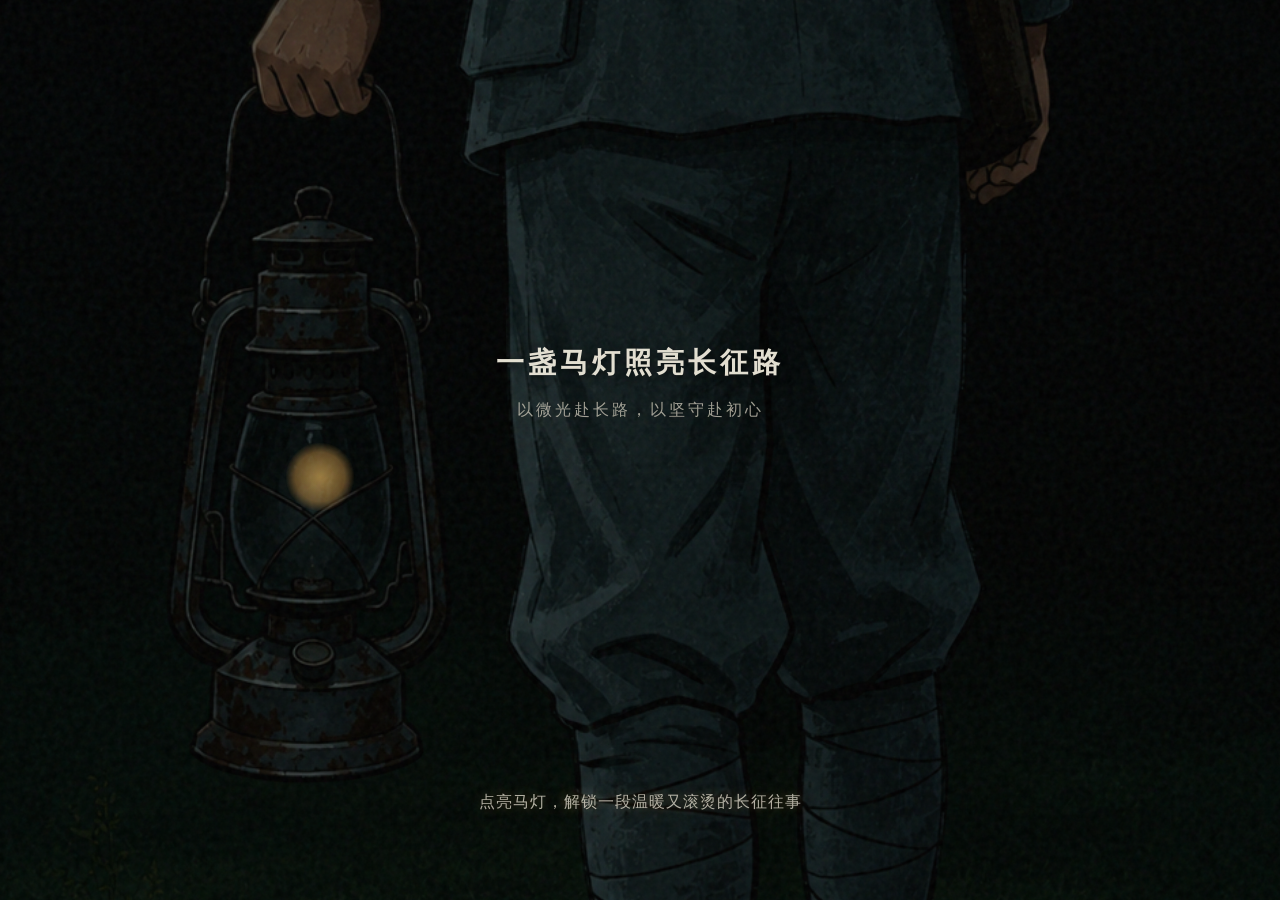
==== commit 75424af0: "Rename 11.html to index.html" ====
--- a/index.html
+++ b/index.html
@@ -1,303 +1,303 @@
-<!DOCTYPE html>
-<html lang="zh-CN">
-<head>
-    <meta charset="UTF-8">
-    <meta name="viewport" content="width=device-width, initial-scale=1.0, maximum-scale=1.0, user-scalable=no">
-    <title>一盏马灯照亮长征路</title>
-    <link rel="stylesheet" href="css/base.css">
-    <link rel="stylesheet" href="css/scene1.css">
-    <link rel="stylesheet" href="css/scene2.css">
-    <link rel="stylesheet" href="css/scene3.css">
-    <link rel="stylesheet" href="css/scene4.css">
-    <link rel="stylesheet" href="css/scene5.css">
-    <link rel="stylesheet" href="css/scene6.css">
-    <link rel="stylesheet" href="css/scene7.css">
-    <link rel="stylesheet" href="css/scene8.css">
-</head>
-<body>
-    <div class="texture-overlay"></div>
-
-    <!-- 背景音乐：从第二幕到第七幕 -->
-    <audio id="bgm" loop preload="auto">
-        <source src="assets/audio/bgm.mp3" type="audio/mpeg">
-    </audio>
-
-    <!-- 第一幕：封面 -->
-    <div id="scene1" class="scene">
-        <div class="text-content">
-            <h1 class="main-title">一盏马灯照亮长征路</h1>
-            <p class="sub-title">以微光赴长路，以坚守赴初心</p>
-        </div>
-        <div id="hit-area">
-            <div class="lantern-core"></div>
-            <div class="glow-effect"></div>
-        </div>
-        <div class="bottom-area">
-            <p class="hint-text">点亮马灯，解锁一段温暖又滚烫的长征往事</p>
-            <div id="progress-container">
-                <div id="progress-bar"></div>
-            </div>
-        </div>
-        <div class="swipe-hint" id="swipe-1">👆 上滑继续</div>
-    </div>
-    
-    <!-- 第二幕：绝境征途 -->
-    <div id="scene2" class="scene">
-        <div id="dark-overlay"></div>
-        <div id="bg-image-container"></div>
-        <canvas id="fog-canvas"></canvas>
-        <canvas id="water-drops"></canvas>
-        
-        <div id="text-content">
-            <p class="text-line" data-delay="0">八十多年前，我行走在长征路上。</p>
-            <p class="text-line" data-delay="800">脚下没有平坦大道，眼前没有明亮灯火，只有无边黑夜、刺骨寒风，还有藏在暗处的沼泽与泥泞。</p>
-            <p class="text-line" data-delay="1600">黑夜于我而言，不只是漆黑，更是步步未知的生死考验。</p>
-            <p class="text-line" data-delay="2400">我不是什么传奇英雄，只是心怀信仰的普通年轻战士，</p>
-            <p class="text-line" data-delay="3200">而照亮我和同伴前路的，只有手里这盏锈迹斑斑的小小马灯。</p>
-        </div>
-        
-        <div id="guide-text">👆 轻扫拨开浓雾，探寻未知前路</div>
-        
-        <div id="dialogue-box">
-            <div>草地处处藏险，多探明一寸前路，队伍便多一分平安。</div>
-        </div>
-        
-        <div id="fog-progress"><div id="fog-progress-bar"></div></div>
-        <div id="clear-percent">已探明: 0%</div>
-        <div class="swipe-hint" id="swipe-2">👆 上滑继续征途</div>
-    </div>
-    
-    <!-- 第三幕：风雨护灯 -->
-    <div id="scene3" class="scene">
-        <div id="bg-3-1" class="bg-image-scene3"></div>
-        <canvas id="water-drops-scene3"></canvas>
-        
-        <div id="text-content-3">
-            <p class="content-text-3">
-                雨倾盆，泥水漫路，夜色漆黑无光。战友皆身心俱疲，我俯身紧护马灯。油灯老旧、煤油稀缺，一旦灯火熄灭，队伍便会困于暗夜泥泞。寒风刺骨，身心承压，唯有守住微光，方能继续前行。
-            </p>
-        </div>
-        
-        <div id="dialogue-quote-3">
-            <p class="quote-text-3">风再大、雨再冷，只要马灯不灭，我们的心就不能乱、脚步就不能停。</p>
-        </div>
-        
-        <div id="hint-text-3">放平手机，保持平稳</div>
-        <div class="swipe-hint" id="swipe-3">👆 上滑翻页</div>
-    </div>
-    
-    <!-- 第四幕：托举马灯 -->
-    <div id="scene4" class="scene">
-        <div id="bg-container-4">
-            <div id="bg-4-1" class="bg-image-4"></div>
-            <div id="bg-4-2" class="bg-image-4"></div>
-            <div id="bg-4-3" class="bg-image-4"></div>
-            <div id="bg-4-4" class="bg-image-4"></div>
-        </div>
-
-        <!-- 残余细雨层 - 承接第三幕 -->
-        <div id="rain-container-4"></div>
-
-        <!-- 马灯拖拽区域 -->
-        <div id="lantern-drag-area">
-            <div id="lantern-4">
-                <div class="lantern-core-4"></div>
-                <div class="lantern-glow-4"></div>
-            </div>
-        </div>
-
-        <!-- 竖向进度条 -->
-        <div id="progress-container-4">
-            <div id="progress-fill-4"></div>
-        </div>
-
-        <div id="guide-text-4">向上拖动马灯，奋力托举微光</div>
-
-        <div id="dialogue-box-4">
-            <div>守住灯火，便是守住前行的希望。</div>
-        </div>
-        <div class="swipe-hint" id="swipe-4">👆 上滑继续</div>
-    </div>
-    
-    <!-- 第五幕：对话场景 -->
-    <div id="scene5" class="scene">
-        <div id="bg-layer-5"></div>
-        <div id="bg-layer-5-after"></div>
-        <div id="click-hint-5">点击继续对话</div>
-        
-        <div id="dialogue-area-1" class="dialogue-bubble right">
-            <div class="bubble-text">"我实在走不动了，你们别管我，先走吧……"</div>
-        </div>
-        <div id="dialogue-area-1b" class="dialogue-bubble left">
-            <div class="bubble-text">"别瞎说，我们是战友，哪能丢下你！"</div>
-        </div>
-        <div id="dialogue-area-2" class="dialogue-bubble right">
-            <div class="bubble-text">"我这身子，怕是撑不到天亮了……"</div>
-        </div>
-        <div id="dialogue-area-2b" class="dialogue-bubble left">
-            <div class="bubble-text">"有我在，灯还亮着，咱们一起走，绝不落下你！"</div>
-        </div>
-        <div class="swipe-hint" id="swipe-5">👆 上滑继续</div>
-    </div>
-    
-    <!-- 第六幕：陀螺仪寻路 -->
-    <div id="scene6" class="scene">
-        <!-- 左右岔路背景层 -->
-        <!-- 初始显示 6-1.png -->
-        <div id="bg-6-initial" class="bg-image-6"></div>
-        <!-- 向左倾斜显示 6-3.png -->
-        <div id="bg-6-left" class="bg-image-6"></div>
-        <!-- 向右倾斜显示 6-2.png -->
-        <div id="bg-6-right" class="bg-image-6"></div>
-        <!-- 路线确认后自动播放 6-4.png 6-5.png 6-6.png -->
-        <div id="bg-6-seq1" class="bg-image-6"></div>
-        <div id="bg-6-seq2" class="bg-image-6"></div>
-        <div id="bg-6-seq3" class="bg-image-6"></div>
-
-        <!-- 手部马灯联动单元：1111.png -->
-        <div class="hand-lantern-6" id="hand-lantern-6">
-            <img src="assets/images/1111.png" alt="手部马灯" class="hand-lantern-img-6">
-        </div>
-
-        <!-- 多层迷雾遮罩 - 左右不同浓度 -->
-        <div id="fog-left"></div>
-        <div id="fog-right"></div>
-        <div id="fog-center"></div>
-
-        <!-- 方向指示器 -->
-        <div id="direction-indicator">
-            <div class="direction-arrow">→</div>
-            <div class="direction-text">向右探寻</div>
-        </div>
-
-        <!-- 状态提示 -->
-        <div id="gyro-status">
-            <div class="status-text">左右倾斜手机探寻前路</div>
-        </div>
-
-        <!-- 引导提示 -->
-        <div id="gyro-guide">
-            <div class="guide-hint">左右倾斜手机寻找正确道路</div>
-        </div>
-
-        <!-- 台词弹窗 -->
-        <div id="dialogue-box-6">
-            <div class="dialogue-text-6">一步一痕踏泥泞，终见微光破长夜。</div>
-        </div>
-        <div class="swipe-hint" id="swipe-6">👆 上滑继续</div>
-    </div>
-    
-    <!-- 第七幕：灯火相传 -->
-    <div id="scene7" class="scene">
-        <div id="bg-7-1" class="bg-image-7"></div>
-        <div id="bg-7-2" class="bg-image-7"></div>
-        <div id="bg-7-3" class="bg-image-7"></div>
-        <div id="lantern-glow-7"></div>
-        <div id="click-area-7"></div>
-        <div id="click-hint-7">点击屏幕，点燃传承之火</div>
-        
-        <div id="dialogue-box-7">
-            <div class="dialogue-text-7">一盏马灯，照亮了来时的路；<br>万千灯火，正照亮我们前行的方向。</div>
-        </div>
-    </div>
-    
-    <!-- 第八幕：马灯人设盲盒 -->
-    <div id="scene8" class="scene">
-        <div class="bg-image-8"></div>
-        <div class="bg-overlay-8"></div>
-        
-        <div class="glass-modal active" id="introModal">
-            <div class="glass-content">
-                <div class="intro-icon">
-                    <img src="assets/images/8-11.png" alt="马灯">
-                </div>
-                <div class="glass-title">马灯人设解锁</div>
-                <div class="glass-divider"></div>
-                <div class="glass-desc">
-                    穿越百年时光，寻找你的长征精神化身<br>
-                    每一盏马灯，都照亮一种独特的人格光芒
-                </div>
-                <button class="blindbox-btn" onclick="openBlindbox()">
-                    开启我的马灯人设盲盒
-                </button>
-            </div>
-        </div>
-        
-        <div class="loading-overlay-8" id="loadingOverlay">
-            <div class="loading-sketch">
-                <img src="assets/images/2.png" alt="马灯">
-            </div>
-            <div class="loading-text">正在寻找你的精神化身...</div>
-        </div>
-        
-        <div class="result-modal" id="resultModal">
-            <button class="close-result" onclick="closeResult()">×</button>
-            <div class="result-content">
-                <div class="character-avatar" id="characterAvatar"><img src="" alt="人设"></div>
-                <div class="poster-card" id="posterCard">
-                    <div class="poster-header">
-                        <div class="poster-title">我的马灯人设</div>
-                    </div>
-                    <div class="poster-body">
-                        <div class="character-name" id="characterName">-</div>
-                        <div class="character-slogan" id="characterSlogan">-</div>
-                    </div>
-                    <div class="poster-footer">
-                        <button class="action-btn save-btn" onclick="savePoster()">保存海报</button>
-                        <button class="action-btn share-btn" onclick="sharePoster()">分享好友</button>
-                    </div>
-                    <div style="padding: 12px 24px 20px; background: rgba(0,0,0,0.3); border-top: 1px solid rgba(255,215,0,0.1);">
-                        <button class="action-btn" style="width:100%; background: transparent; color: rgba(255,215,0,0.7); border: 1px solid rgba(255,215,0,0.2); padding: 12px; font-size: 13px;" onclick="openMatch()">互换身份 · 组队匹配</button>
-                    </div>
-                </div>
-            </div>
-        </div>
-        
-        <!-- 互换身份/组队匹配弹窗 -->
-        <div class="match-modal" id="matchModal">
-            <button class="match-close" onclick="closeMatch()">×</button>
-            <div class="match-content">
-                <div class="match-title">互换身份 · 组队匹配</div>
-                <div class="match-subtitle">看看你和好友能组成怎样的长征搭档</div>
-                <div class="match-avatars">
-                    <div class="match-avatar-item">
-                        <img id="matchAvatarMe" src="" alt="我">
-                        <div class="match-avatar-label" id="matchNameMe">-</div>
-                    </div>
-                    <div class="match-vs">&</div>
-                    <div class="match-avatar-item">
-                        <img id="matchAvatarFriend" src="" alt="好友">
-                        <div class="match-avatar-label" id="matchNameFriend">-</div>
-                    </div>
-                </div>
-                <div class="match-result-text" id="matchResultText">-</div>
-                <div class="match-actions">
-                    <button class="match-btn match-reroll-btn" onclick="rerollMatch()">换一个队友</button>
-                    <button class="match-btn match-share-btn" onclick="shareMatch()">分享组队</button>
-                </div>
-            </div>
-        </div>
-        
-        <div class="poster-preview-modal" id="posterPreview">
-            <canvas id="posterCanvas" width="750" height="1334"></canvas>
-            <div class="poster-actions">
-                <button class="poster-action-btn poster-close-btn" onclick="closePosterPreview()">关闭</button>
-                <button class="poster-action-btn poster-download-btn" onclick="downloadPoster()">保存图片</button>
-            </div>
-        </div>
-        
-        <div class="toast-8" id="toast8"></div>
-    </div>
-
-    <script src="js/progress.js"></script>
-    <script src="js/scene1.js"></script>
-    <script src="js/scene2.js"></script>
-    <script src="js/scene3.js"></script>
-    <script src="js/scene4.js"></script>
-    <script src="js/scene5.js"></script>
-    <script src="js/scene6.js"></script>
-    <script src="js/scene7.js"></script>
-    <script src="js/scene8.js"></script>
-    <script src="js/app.js"></script>
-</body>
-</html>
+<!DOCTYPE html>
+<html lang="zh-CN">
+<head>
+    <meta charset="UTF-8">
+    <meta name="viewport" content="width=device-width, initial-scale=1.0, maximum-scale=1.0, user-scalable=no">
+    <title>一盏马灯照亮长征路</title>
+    <link rel="stylesheet" href="css/base.css">
+    <link rel="stylesheet" href="css/scene1.css">
+    <link rel="stylesheet" href="css/scene2.css">
+    <link rel="stylesheet" href="css/scene3.css">
+    <link rel="stylesheet" href="css/scene4.css">
+    <link rel="stylesheet" href="css/scene5.css">
+    <link rel="stylesheet" href="css/scene6.css">
+    <link rel="stylesheet" href="css/scene7.css">
+    <link rel="stylesheet" href="css/scene8.css">
+</head>
+<body>
+    <div class="texture-overlay"></div>
+
+    <!-- 背景音乐1：原bgm -->
+    <audio id="bgm" loop preload="auto">
+        <source src="assets/audio/bgm.mp3" type="audio/mpeg">
+    </audio>
+
+    <!-- 背景音乐2：红军主题 -->
+    <audio id="bgm2" loop preload="auto">
+        <source src="assets/audio/bgm2.mp3" type="audio/mpeg">
+    </audio>
+
+    <!-- 第一幕：封面 -->
+    <div id="scene1" class="scene">
+        <div class="text-content">
+            <h1 class="main-title">一盏马灯照亮长征路</h1>
+            <p class="sub-title">以微光赴长路，以坚守赴初心</p>
+        </div>
+        <div id="hit-area">
+            <div class="lantern-core"></div>
+            <div class="glow-effect"></div>
+        </div>
+        <div class="bottom-area">
+            <p class="hint-text">点亮马灯，解锁一段温暖又滚烫的长征往事</p>
+            <div id="progress-container">
+                <div id="progress-bar"></div>
+            </div>
+        </div>
+        <div class="swipe-hint" id="swipe-1">👆 上滑继续</div>
+    </div>
+    
+    <!-- 第二幕：绝境征途 -->
+    <div id="scene2" class="scene">
+        <div id="dark-overlay"></div>
+        <div id="bg-image-container"></div>
+        <canvas id="fog-canvas"></canvas>
+        <canvas id="water-drops"></canvas>
+        
+        <div id="text-content">
+            <p class="text-line" data-delay="0">八十多年前，我行走在长征路上。</p>
+            <p class="text-line" data-delay="800">脚下没有平坦大道，眼前没有明亮灯火，只有无边黑夜、刺骨寒风，还有藏在暗处的沼泽与泥泞。</p>
+            <p class="text-line" data-delay="1600">黑夜于我而言，不只是漆黑，更是步步未知的生死考验。</p>
+            <p class="text-line" data-delay="2400">我不是什么传奇英雄，只是心怀信仰的普通年轻战士，</p>
+            <p class="text-line" data-delay="3200">而照亮我和同伴前路的，只有手里这盏锈迹斑斑的小小马灯。</p>
+        </div>
+        
+        <div id="guide-text">👆 轻扫拨开浓雾，探寻未知前路</div>
+        
+        <div id="dialogue-box">
+            <div>草地处处藏险，多探明一寸前路，队伍便多一分平安。</div>
+        </div>
+        
+        <div id="fog-progress"><div id="fog-progress-bar"></div></div>
+        <div id="clear-percent">已探明: 0%</div>
+        <div class="swipe-hint" id="swipe-2">👆 上滑继续征途</div>
+    </div>
+    
+    <!-- 第三幕：风雨护灯 -->
+    <div id="scene3" class="scene">
+        <div id="bg-3-1" class="bg-image-scene3"></div>
+        <canvas id="water-drops-scene3"></canvas>
+        
+        <div id="text-content-3">
+            <p class="content-text-3">
+                雨倾盆，泥水漫路，夜色漆黑无光。战友皆身心俱疲，我俯身紧护马灯。油灯老旧、煤油稀缺，一旦灯火熄灭，队伍便会困于暗夜泥泞。寒风刺骨，身心承压，唯有守住微光，方能继续前行。
+            </p>
+        </div>
+        
+        <div id="dialogue-quote-3">
+            <p class="quote-text-3">风再大、雨再冷，只要马灯不灭，我们的心就不能乱、脚步就不能停。</p>
+        </div>
+        
+        <div id="hint-text-3">放平手机，保持平稳</div>
+        <div class="swipe-hint" id="swipe-3">👆 上滑翻页</div>
+    </div>
+    
+    <!-- 第四幕：托举马灯 -->
+    <div id="scene4" class="scene">
+        <div id="bg-container-4">
+            <div id="bg-4-1" class="bg-image-4"></div>
+            <div id="bg-4-2" class="bg-image-4"></div>
+            <div id="bg-4-3" class="bg-image-4"></div>
+            <div id="bg-4-4" class="bg-image-4"></div>
+        </div>
+
+        <!-- 残余细雨层 - 承接第三幕 -->
+        <div id="rain-container-4"></div>
+
+        <!-- 马灯拖拽区域 -->
+        <div id="lantern-drag-area">
+            <div id="lantern-4">
+                <div class="lantern-core-4"></div>
+                <div class="lantern-glow-4"></div>
+            </div>
+        </div>
+
+        <!-- 竖向进度条 -->
+        <div id="progress-container-4">
+            <div id="progress-fill-4"></div>
+        </div>
+
+        <div id="guide-text-4">向上拖动马灯，奋力托举微光</div>
+
+        <div id="dialogue-box-4">
+            <div>守住灯火，便是守住前行的希望。</div>
+        </div>
+        <div class="swipe-hint" id="swipe-4">👆 上滑继续</div>
+    </div>
+    
+    <!-- 第五幕：对话场景 -->
+    <div id="scene5" class="scene">
+        <div id="bg-layer-5"></div>
+        <div id="bg-layer-5-after"></div>
+        <div id="click-hint-5">点击继续对话</div>
+        
+        <div id="dialogue-area-1" class="dialogue-bubble right">
+            <div class="bubble-text">"我实在走不动了，你们别管我，先走吧……"</div>
+        </div>
+        <div id="dialogue-area-1b" class="dialogue-bubble left">
+            <div class="bubble-text">"别瞎说，我们是战友，哪能丢下你！"</div>
+        </div>
+        <div id="dialogue-area-2" class="dialogue-bubble right">
+            <div class="bubble-text">"我这身子，怕是撑不到天亮了……"</div>
+        </div>
+        <div id="dialogue-area-2b" class="dialogue-bubble left">
+            <div class="bubble-text">"有我在，灯还亮着，咱们一起走，绝不落下你！"</div>
+        </div>
+        <div class="swipe-hint" id="swipe-5">👆 上滑继续</div>
+    </div>
+    
+    <!-- 第六幕：陀螺仪寻路 -->
+    <div id="scene6" class="scene">
+        <!-- 左右岔路背景层 -->
+        <!-- 初始显示 6-1.png -->
+        <div id="bg-6-initial" class="bg-image-6"></div>
+        <!-- 向左倾斜显示 6-3.png -->
+        <div id="bg-6-left" class="bg-image-6"></div>
+        <!-- 向右倾斜显示 6-2.png -->
+        <div id="bg-6-right" class="bg-image-6"></div>
+        <!-- 路线确认后自动播放 6-4.png 6-5.png 6-6.png -->
+        <div id="bg-6-seq1" class="bg-image-6"></div>
+        <div id="bg-6-seq2" class="bg-image-6"></div>
+        <div id="bg-6-seq3" class="bg-image-6"></div>
+
+        <!-- 多层迷雾遮罩 - 左右不同浓度 -->
+        <div id="fog-left"></div>
+        <div id="fog-right"></div>
+        <div id="fog-center"></div>
+
+        <!-- 方向指示器 -->
+        <div id="direction-indicator">
+            <div class="direction-arrow">→</div>
+            <div class="direction-text">向右探寻</div>
+        </div>
+
+        <!-- 状态提示 -->
+        <div id="gyro-status">
+            <div class="status-text">左右倾斜手机探寻前路</div>
+        </div>
+
+        <!-- 引导提示 -->
+        <div id="gyro-guide">
+            <div class="guide-hint">左右倾斜手机寻找正确道路</div>
+        </div>
+
+        <!-- 台词弹窗 -->
+        <div id="dialogue-box-6">
+            <div class="dialogue-text-6">一步一痕踏泥泞，终见微光破长夜。</div>
+        </div>
+        <div class="swipe-hint" id="swipe-6">👆 上滑继续</div>
+    </div>
+    
+    <!-- 第七幕：灯火相传 -->
+    <div id="scene7" class="scene">
+        <div id="bg-7-1" class="bg-image-7"></div>
+        <div id="bg-7-2" class="bg-image-7"></div>
+        <div id="bg-7-3" class="bg-image-7"></div>
+        <div id="lantern-glow-7"></div>
+        <div id="click-area-7"></div>
+        <div id="click-hint-7">点击屏幕，点燃传承之火</div>
+        
+        <div id="dialogue-box-7">
+            <div class="dialogue-text-7">一盏马灯，照亮了来时的路；<br>万千灯火，正照亮我们前行的方向。</div>
+        </div>
+    </div>
+    
+    <!-- 第八幕：马灯人设盲盒 -->
+    <div id="scene8" class="scene">
+        <div class="bg-image-8"></div>
+        <div class="bg-overlay-8"></div>
+        
+        <div class="glass-modal active" id="introModal">
+            <div class="glass-content">
+                <div class="intro-icon">
+                    <img src="assets/images/8-11.png" alt="马灯">
+                </div>
+                <div class="glass-title">马灯人设解锁</div>
+                <div class="glass-divider"></div>
+                <div class="glass-desc">
+                    穿越百年时光，寻找你的长征精神化身<br>
+                    每一盏马灯，都照亮一种独特的人格光芒
+                </div>
+                <button class="blindbox-btn" onclick="openBlindbox()">
+                    开启我的马灯人设盲盒
+                </button>
+            </div>
+        </div>
+        
+        <div class="loading-overlay-8" id="loadingOverlay">
+            <div class="loading-sketch">
+                <img src="assets/images/2.png" alt="马灯">
+            </div>
+            <div class="loading-text">正在寻找你的精神化身...</div>
+        </div>
+        
+        <div class="result-modal" id="resultModal">
+            <button class="close-result" onclick="closeResult()">×</button>
+            <div class="result-content">
+                <div class="character-avatar" id="characterAvatar"><img src="" alt="人设"></div>
+                <div class="poster-card" id="posterCard">
+                    <div class="poster-header">
+                        <div class="poster-title">我的马灯人设</div>
+                    </div>
+                    <div class="poster-body">
+                        <div class="character-name" id="characterName">-</div>
+                        <div class="character-slogan" id="characterSlogan">-</div>
+                    </div>
+                    <div class="poster-footer">
+                        <button class="action-btn save-btn" onclick="savePoster()">保存海报</button>
+                        <button class="action-btn share-btn" onclick="sharePoster()">分享好友</button>
+                    </div>
+                    <div style="padding: 12px 24px 20px; background: rgba(0,0,0,0.3); border-top: 1px solid rgba(255,215,0,0.1);">
+                        <button class="action-btn" style="width:100%; background: transparent; color: rgba(255,215,0,0.7); border: 1px solid rgba(255,215,0,0.2); padding: 12px; font-size: 13px;" onclick="openMatch()">互换身份 · 组队匹配</button>
+                    </div>
+                </div>
+            </div>
+        </div>
+        
+        <!-- 互换身份/组队匹配弹窗 -->
+        <div class="match-modal" id="matchModal">
+            <button class="match-close" onclick="closeMatch()">×</button>
+            <div class="match-content">
+                <div class="match-title">互换身份 · 组队匹配</div>
+                <div class="match-subtitle">看看你和好友能组成怎样的长征搭档</div>
+                <div class="match-avatars">
+                    <div class="match-avatar-item">
+                        <img id="matchAvatarMe" src="" alt="我">
+                        <div class="match-avatar-label" id="matchNameMe">-</div>
+                    </div>
+                    <div class="match-vs">&</div>
+                    <div class="match-avatar-item">
+                        <img id="matchAvatarFriend" src="" alt="好友">
+                        <div class="match-avatar-label" id="matchNameFriend">-</div>
+                    </div>
+                </div>
+                <div class="match-result-text" id="matchResultText">-</div>
+                <div class="match-actions">
+                    <button class="match-btn match-reroll-btn" onclick="rerollMatch()">换一个队友</button>
+                    <button class="match-btn match-share-btn" onclick="shareMatch()">分享组队</button>
+                </div>
+            </div>
+        </div>
+        
+        <div class="poster-preview-modal" id="posterPreview">
+            <canvas id="posterCanvas" width="750" height="1334"></canvas>
+            <div class="poster-actions">
+                <button class="poster-action-btn poster-close-btn" onclick="closePosterPreview()">关闭</button>
+                <button class="poster-action-btn poster-download-btn" onclick="downloadPoster()">保存图片</button>
+            </div>
+        </div>
+        
+        <div class="toast-8" id="toast8"></div>
+    </div>
+
+    <script src="js/progress.js"></script>
+    <script src="js/scene1.js"></script>
+    <script src="js/scene2.js"></script>
+    <script src="js/scene3.js"></script>
+    <script src="js/scene4.js"></script>
+    <script src="js/scene5.js"></script>
+    <script src="js/scene6.js"></script>
+    <script src="js/scene7.js"></script>
+    <script src="js/scene8.js"></script>
+    <script src="js/app.js"></script>
+</body>
+</html>
--- a/css/scene1.css
+++ b/css/scene1.css
@@ -23,7 +23,7 @@
 }
 
 #hit-area {
-    position: absolute; left: 20%; top: 53%; transform: translate(-50%, -50%);
+    position: absolute; left: 25%; top: 53%; transform: translate(-50%, -50%);
     width: 200px; height: 200px; z-index: 25; cursor: pointer;
     pointer-events: auto;
 }
@@ -32,14 +32,14 @@
 #hit-area::before {
     content: ''; position: absolute; top: 50%; left: 50%;
     transform: translate(-50%, -50%);
-    width: 55px; height: 55px; border-radius: 50%;
-    background: radial-gradient(circle, rgba(255, 200, 100, 0.35) 0%, rgba(255, 180, 80, 0.2) 50%, transparent 70%);
-    animation: hintBreath 2.5s ease-in-out infinite;
+    width: 70px; height: 70px; border-radius: 50%;
+    background: radial-gradient(circle, rgba(255, 200, 100, 0.6) 0%, rgba(255, 180, 80, 0.35) 50%, transparent 70%);
+    animation: hintBreath 2s ease-in-out infinite;
     pointer-events: none;
 }
 @keyframes hintBreath {
-    0%, 100% { transform: translate(-50%, -50%) scale(1); opacity: 0.5; }
-    50% { transform: translate(-50%, -50%) scale(1.3); opacity: 0.85; }
+    0%, 100% { transform: translate(-50%, -50%) scale(1); opacity: 0.6; }
+    50% { transform: translate(-50%, -50%) scale(1.5); opacity: 1; }
 }
 
 .glow-effect {
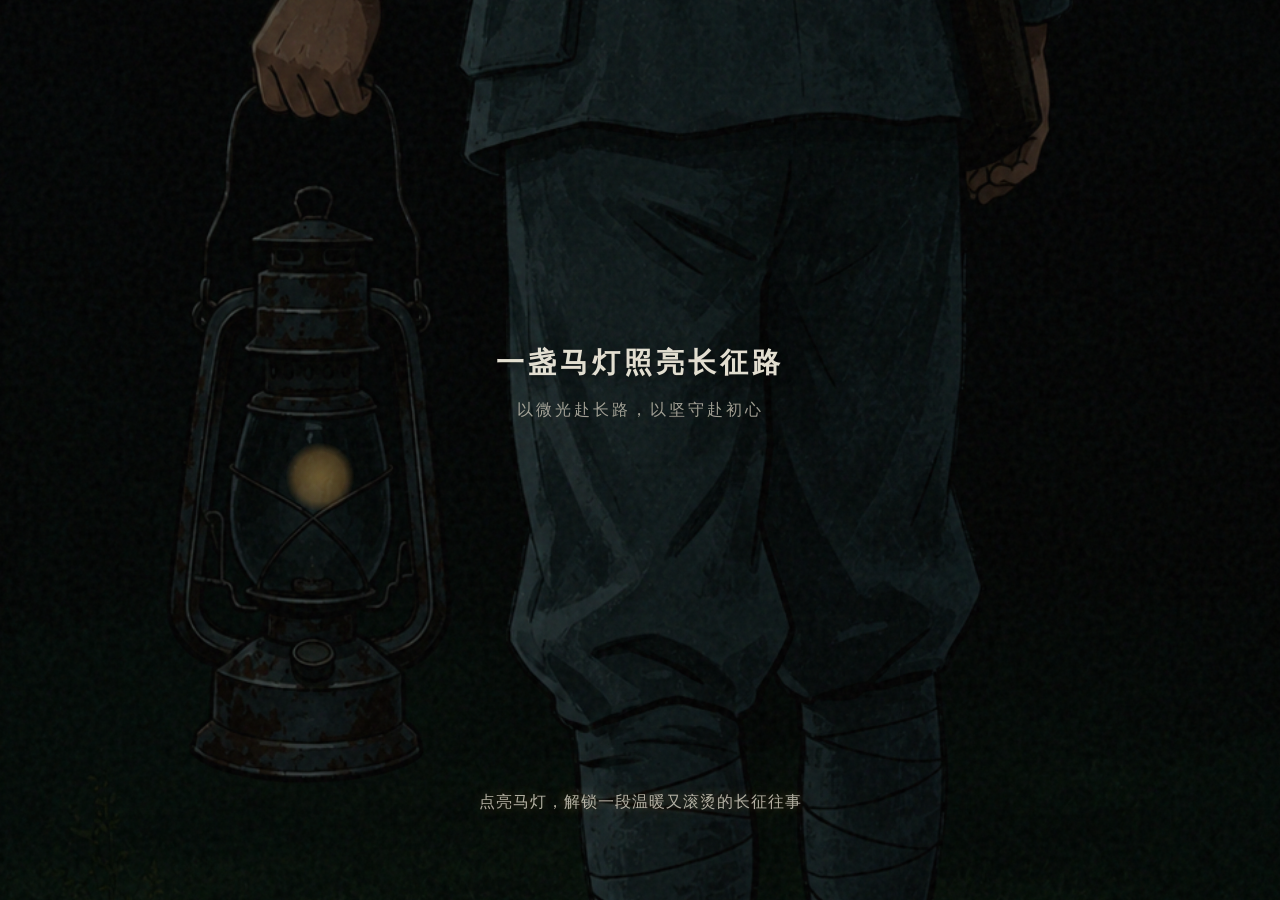
==== commit df76b36a: "Update index.html" ====
--- a/index.html
+++ b/index.html
@@ -147,38 +147,18 @@
     
     <!-- 第六幕：陀螺仪寻路 -->
     <div id="scene6" class="scene">
-        <!-- 左右岔路背景层 -->
-        <!-- 初始显示 6-1.png -->
-        <div id="bg-6-initial" class="bg-image-6"></div>
-        <!-- 向左倾斜显示 6-3.png -->
-        <div id="bg-6-left" class="bg-image-6"></div>
-        <!-- 向右倾斜显示 6-2.png -->
-        <div id="bg-6-right" class="bg-image-6"></div>
-        <!-- 路线确认后自动播放 6-4.png 6-5.png 6-6.png -->
-        <div id="bg-6-seq1" class="bg-image-6"></div>
-        <div id="bg-6-seq2" class="bg-image-6"></div>
-        <div id="bg-6-seq3" class="bg-image-6"></div>
-
-        <!-- 多层迷雾遮罩 - 左右不同浓度 -->
-        <div id="fog-left"></div>
-        <div id="fog-right"></div>
-        <div id="fog-center"></div>
-
-        <!-- 方向指示器 -->
-        <div id="direction-indicator">
-            <div class="direction-arrow">→</div>
-            <div class="direction-text">向右探寻</div>
-        </div>
-
-        <!-- 状态提示 -->
-        <div id="gyro-status">
-            <div class="status-text">左右倾斜手机探寻前路</div>
-        </div>
-
-        <!-- 引导提示 -->
-        <div id="gyro-guide">
-            <div class="guide-hint">左右倾斜手机寻找正确道路</div>
-        </div>
+        <!-- 背景层 -->
+        <div id="bg1" class="bg-6"></div>
+        <div id="bg2" class="bg-6"></div>
+        <div id="bg3" class="bg-6"></div>
+
+        <!-- 马灯 -->
+        <div id="lantern-6">
+            <img src="assets/images/1111.png" alt="马灯" class="lantern-img-6">
+        </div>
+
+        <!-- 提示 -->
+        <div id="tip-6">保持手机平稳，探索前方</div>
 
         <!-- 台词弹窗 -->
         <div id="dialogue-box-6">
--- a/css/scene1.css
+++ b/css/scene1.css
@@ -33,13 +33,13 @@
     content: ''; position: absolute; top: 50%; left: 50%;
     transform: translate(-50%, -50%);
     width: 70px; height: 70px; border-radius: 50%;
-    background: radial-gradient(circle, rgba(255, 200, 100, 0.6) 0%, rgba(255, 180, 80, 0.35) 50%, transparent 70%);
+    background: radial-gradient(circle, rgba(255, 200, 100, 0.4) 0%, rgba(255, 180, 80, 0.25) 50%, transparent 70%);
     animation: hintBreath 2s ease-in-out infinite;
     pointer-events: none;
 }
 @keyframes hintBreath {
-    0%, 100% { transform: translate(-50%, -50%) scale(1); opacity: 0.6; }
-    50% { transform: translate(-50%, -50%) scale(1.5); opacity: 1; }
+    0%, 100% { transform: translate(-50%, -50%) scale(1); opacity: 0.4; }
+    50% { transform: translate(-50%, -50%) scale(1.5); opacity: 0.8; }
 }
 
 .glow-effect {
